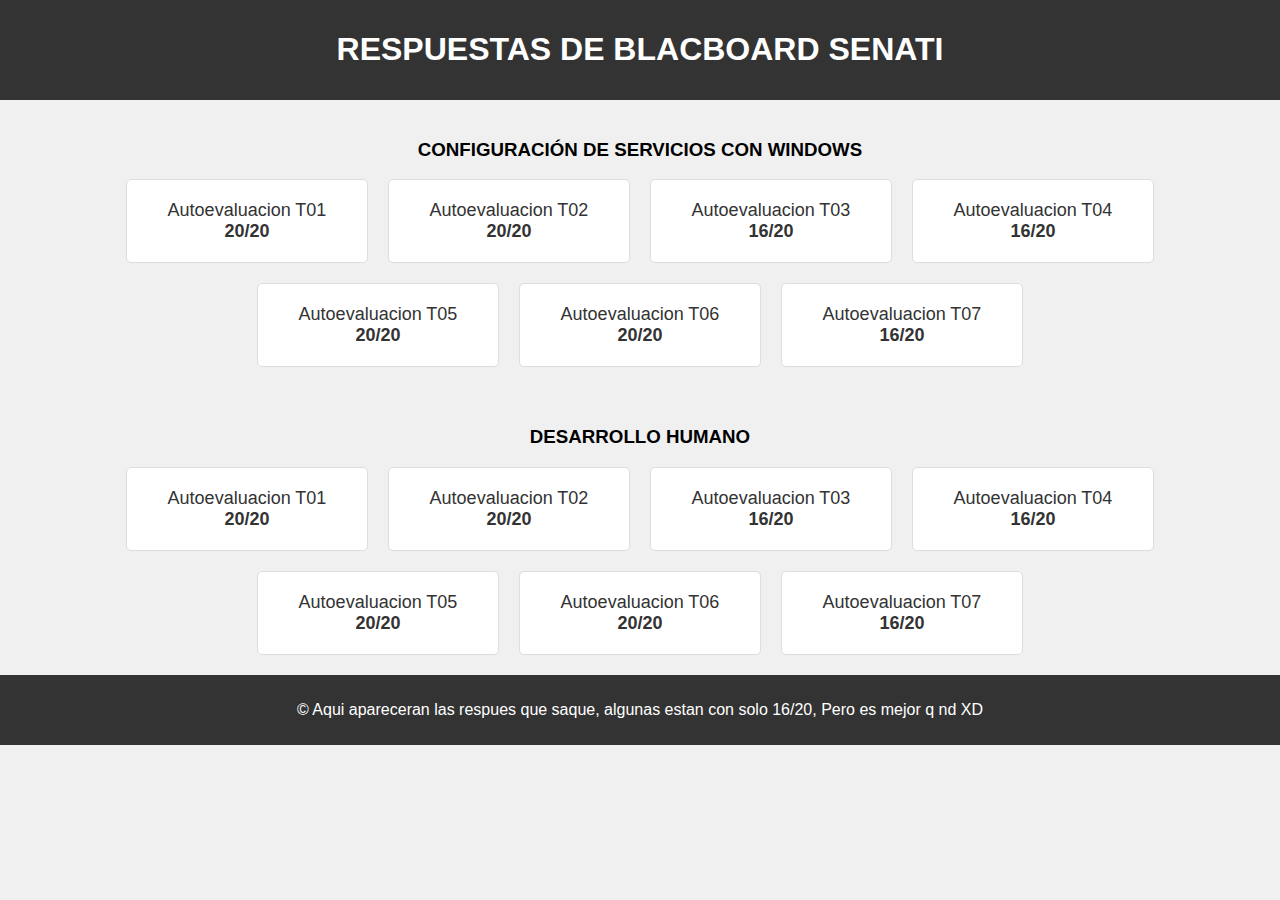
==== index.html @ b15c4c9b "Add files via upload" ====
<!DOCTYPE html>
<html lang="es">
<head>
    <meta charset="UTF-8">
    <meta name="viewport" content="width=device-width, initial-scale=1.0">
    <title>Presentaciones</title>
    <link rel="stylesheet" href="style.css">
</head>
<body>
    <header>
        <h1>RESPUESTAS DE BLACBOARD SENATI</h1>
    </header>
    <main>
        <h3 style="text-align: center;">CONFIGURACIÓN DE SERVICIOS CON WINDOWS</h3>
        <section class="presentaciones">
            <div class="presentacion">
                <a href="SubWeb/Tarea01.html">Autoevaluacion T01 <b>20/20</b></a>
            </div>
            <div class="presentacion">
                <a href="SubWeb/Tarea02.html">Autoevaluacion T02 <b>20/20</b></a>
            </div>
            <div class="presentacion">
                <a href="SubWeb/Tarea03.html">Autoevaluacion T03 <b>16/20</b></a>
            </div>
            <div class="presentacion">
                <a href="SubWeb/Tarea04.html">Autoevaluacion T04 <b>16/20</b></a>
            </div>
            <div class="presentacion">
                <a href="SubWeb/Tarea05.html">Autoevaluacion T05 <b>20/20</b></a>
            </div>
            <div class="presentacion">
                <a href="SubWeb/Tarea06.html">Autoevaluacion T06 <b>20/20</b></a>
            </div>
            <div class="presentacion">
                <a href="SubWeb/Tarea07.html">Autoevaluacion T07 <b>16/20</b></a>
            </div>
        </section>
    </main>
    <main>
        <h3 style="text-align: center;">DESARROLLO HUMANO</h3>
        <section class="presentaciones">
            <div class="presentacion">
                <a href="Error.html">Autoevaluacion T01 <b>20/20</b></a>
            </div>
            <div class="presentacion">
                <a href="Error.html">Autoevaluacion T02 <b>20/20</b></a>
            </div>
            <div class="presentacion">
                <a href="Error.html">Autoevaluacion T03 <b>16/20</b></a>
            </div>
            <div class="presentacion">
                <a href="Error.html">Autoevaluacion T04 <b>16/20</b></a>
            </div>
            <div class="presentacion">
                <a href="Error.html">Autoevaluacion T05 <b>20/20</b></a>
            </div>
            <div class="presentacion">
                <a href="Error.html">Autoevaluacion T06 <b>20/20</b></a>
            </div>
            <div class="presentacion">
                <a href="Error.html">Autoevaluacion T07 <b>16/20</b></a>
            </div>
        </section>
    </main>
    <footer>
        <p>&copy; Aqui apareceran las respues que saque, algunas estan con solo 16/20, Pero es mejor q nd XD</p>
    </footer>
</body>
</html>
---- style.css ----
body {
    font-family: Arial, sans-serif;
    margin: 0;
    padding: 0;
    background-color: #f0f0f0;
}

header {
    background-color: #333;
    color: #fff;
    padding: 10px 0;
    text-align: center;
}

main {
    padding: 20px;
}

.presentaciones {
    display: flex;
    flex-wrap: wrap;
    gap: 20px;
    justify-content: center;
}

.presentacion {
    background-color: #fff;
    border: 1px solid #ddd;
    border-radius: 5px;
    padding: 20px;
    width: 200px;
    text-align: center;
}

.presentacion a {
    text-decoration: none;
    color: #333;
    font-size: 18px;
}

.presentacion a:hover {
    color: #007bff;
}

footer {
    background-color: #333;
    color: #fff;
    text-align: center;
    padding: 10px 0;
    width: 100%;
    bottom: 0;
}
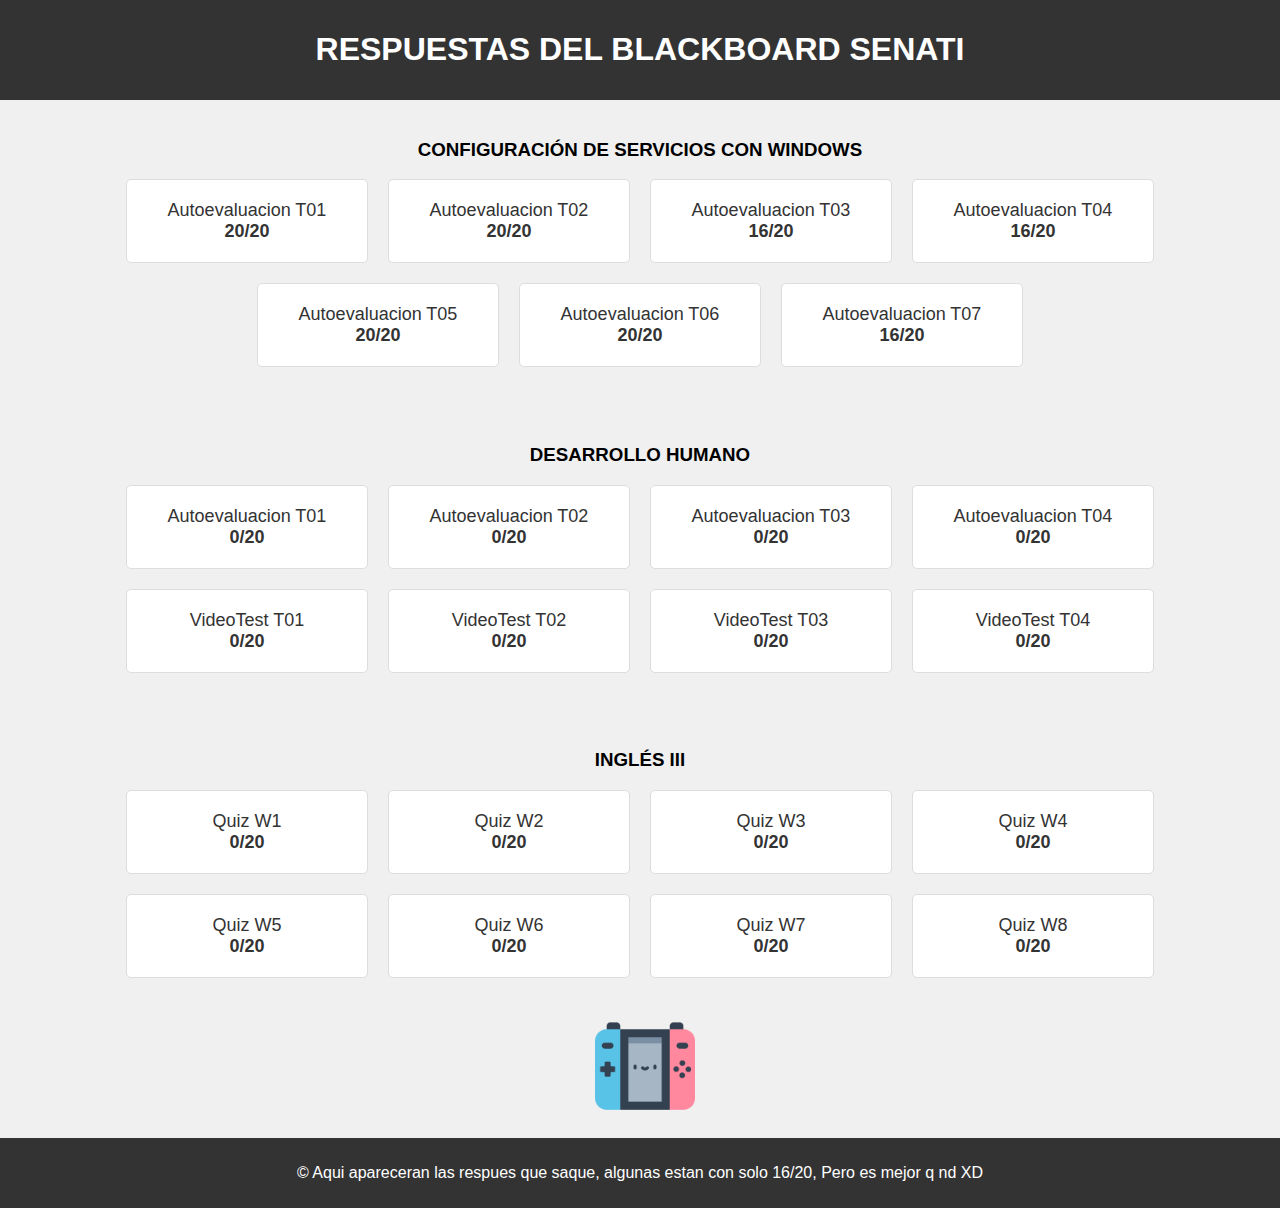
==== commit 035ca6e9: "Add files via upload" ====
--- a/index.html
+++ b/index.html
@@ -3,12 +3,13 @@
 <head>
     <meta charset="UTF-8">
     <meta name="viewport" content="width=device-width, initial-scale=1.0">
-    <title>Presentaciones</title>
+    <title>Respuestas SENATI</title>
     <link rel="stylesheet" href="style.css">
+    <link rel="icon" href="SubWeb/img/icon.png" type="image/x-icon">
 </head>
 <body>
     <header>
-        <h1>RESPUESTAS DE BLACBOARD SENATI</h1>
+        <h1>RESPUESTAS DEL BLACKBOARD SENATI</h1>
     </header>
     <main>
         <h3 style="text-align: center;">CONFIGURACIÓN DE SERVICIOS CON WINDOWS</h3>
@@ -36,34 +37,190 @@
             </div>
         </section>
     </main>
+    <br>    
     <main>
         <h3 style="text-align: center;">DESARROLLO HUMANO</h3>
         <section class="presentaciones">
             <div class="presentacion">
-                <a href="Error.html">Autoevaluacion T01 <b>20/20</b></a>
-            </div>
-            <div class="presentacion">
-                <a href="Error.html">Autoevaluacion T02 <b>20/20</b></a>
-            </div>
-            <div class="presentacion">
-                <a href="Error.html">Autoevaluacion T03 <b>16/20</b></a>
-            </div>
-            <div class="presentacion">
-                <a href="Error.html">Autoevaluacion T04 <b>16/20</b></a>
-            </div>
-            <div class="presentacion">
-                <a href="Error.html">Autoevaluacion T05 <b>20/20</b></a>
-            </div>
-            <div class="presentacion">
-                <a href="Error.html">Autoevaluacion T06 <b>20/20</b></a>
-            </div>
-            <div class="presentacion">
-                <a href="Error.html">Autoevaluacion T07 <b>16/20</b></a>
+                <a href="#" class="collapse-button Bloqueo">Autoevaluacion T01 <br> <b>0/20</b></a>
+                <div class="collapse-content">
+                    <p>Lo siento 💔, pero no he terminado lo demás, Si tu lo terminaste pasamela para agregarlo y ayudarnos Mutuamente :D</p>
+                </div>
+            </div>
+            <div class="presentacion">
+                <a href="#" class="collapse-button Bloqueo">Autoevaluacion T02 <br> <b>0/20</b></a>
+                <div class="collapse-content">
+                    <p>Lo siento 💔, pero no he terminado lo demás, Si tu lo terminaste pasamela para agregarlo y ayudarnos Mutuamente :D</p>
+                </div>
+            </div>
+            <div class="presentacion">
+                <a href="#" class="collapse-button Bloqueo">Autoevaluacion T03 <br> <b>0/20</b></a>
+                <div class="collapse-content">
+                    <p>Lo siento 💔, pero no he terminado lo demás, Si tu lo terminaste pasamela para agregarlo y ayudarnos Mutuamente :D</p>
+                </div>
+            </div>
+            <div class="presentacion">
+                <a href="#" class="collapse-button Bloqueo">Autoevaluacion T04 <br> <b>0/20</b></a>
+                <div class="collapse-content">
+                    <p>Lo siento 💔, pero no he terminado lo demás, Si tu lo terminaste pasamela para agregarlo y ayudarnos Mutuamente :D</p>
+                </div>
+            </div>
+            <div class="presentacion">
+                <a href="#" class="collapse-button Bloqueo">VideoTest T01 <br> <b>0/20</b></a>
+                <div class="collapse-content">
+                    <p>Lo siento 💔, pero no he terminado lo demás, Si tu lo terminaste pasamela para agregarlo y ayudarnos Mutuamente :D</p>
+                </div>
+            </div>
+            <div class="presentacion">
+                <a href="#" class="collapse-button Bloqueo">VideoTest T02 <br> <b>0/20</b></a>
+                <div class="collapse-content">
+                    <p>Lo siento 💔, pero no he terminado lo demás, Si tu lo terminaste pasamela para agregarlo y ayudarnos Mutuamente :D</p>
+                </div>
+            </div>
+            <div class="presentacion">
+                <a href="#" class="collapse-button Bloqueo">VideoTest T03 <br> <b>0/20</b></a>
+                <div class="collapse-content">
+                    <p>Lo siento 💔, pero no he terminado lo demás, Si tu lo terminaste pasamela para agregarlo y ayudarnos Mutuamente :D</p>
+                </div>
+            </div>
+            <div class="presentacion">
+                <a href="#" class="collapse-button Bloqueo">VideoTest T04 <br> <b>0/20</b></a>
+                <div class="collapse-content">
+                    <p>Lo siento 💔, pero no he terminado lo demás, Si tu lo terminaste pasamela para agregarlo y ayudarnos Mutuamente :D</p>
+                </div>
             </div>
         </section>
     </main>
+    <br>
+    <main>
+        <h3 style="text-align: center;">INGLÉS III</h3>
+        <section class="presentaciones">
+            <div class="presentacion">
+                <a href="#" class="collapse-button Bloqueo">Quiz W1 <br> <b>0/20</b></a>
+                <div class="collapse-content">
+                    <p>Lo siento 💔, pero no he terminado lo demás, Si tu lo terminaste pasamela para agregarlo y ayudarnos Mutuamente :D</p>
+                </div>
+            </div>
+            <div class="presentacion">
+                <a href="#" class="collapse-button Bloqueo">Quiz W2 <br> <b>0/20</b></a>
+                <div class="collapse-content">
+                    <p>Lo siento 💔, pero no he terminado lo demás, Si tu lo terminaste pasamela para agregarlo y ayudarnos Mutuamente :D</p>
+                </div>
+            </div>
+            <div class="presentacion">
+                <a href="#" class="collapse-button Bloqueo">Quiz W3 <br> <b>0/20</b></a>
+                <div class="collapse-content">
+                    <p>Lo siento 💔, pero no he terminado lo demás, Si tu lo terminaste pasamela para agregarlo y ayudarnos Mutuamente :D</p>
+                </div>
+            </div>
+            <div class="presentacion">
+                <a href="#" class="collapse-button Bloqueo">Quiz W4 <br> <b>0/20</b></a>
+                <div class="collapse-content">
+                    <p>Lo siento 💔, pero no he terminado lo demás, Si tu lo terminaste pasamela para agregarlo y ayudarnos Mutuamente :D</p>
+                </div>
+            </div>
+            <div class="presentacion">
+                <a href="#" class="collapse-button Bloqueo">Quiz W5 <br> <b>0/20</b></a>
+                <div class="collapse-content">
+                    <p>Lo siento 💔, pero no he terminado lo demás, Si tu lo terminaste pasamela para agregarlo y ayudarnos Mutuamente :D</p>
+                </div>
+            </div>
+            <div class="presentacion">
+                <a href="#" class="collapse-button Bloqueo">Quiz W6 <br> <b>0/20</b></a>
+                <div class="collapse-content">
+                    <p>Lo siento 💔, pero no he terminado lo demás, Si tu lo terminaste pasamela para agregarlo y ayudarnos Mutuamente :D</p>
+                </div>
+            </div>
+            <div class="presentacion">
+                <a href="#" class="collapse-button Bloqueo">Quiz W7 <br> <b>0/20</b></a>
+                <div class="collapse-content">
+                    <p>Lo siento 💔, pero no he terminado lo demás, Si tu lo terminaste pasamela para agregarlo y ayudarnos Mutuamente :D</p>
+                </div>
+            </div>
+            <div class="presentacion">
+                <a href="#" class="collapse-button Bloqueo">Quiz W8 <br> <b>0/20</b></a>
+                <div class="collapse-content">
+                    <p>Lo siento 💔, pero no he terminado lo demás, Si tu lo terminaste pasamela para agregarlo y ayudarnos Mutuamente :D</p>
+                </div>
+            </div>
+        </section>
+    </main>
+    <br>
+    <style>
+        .collapse-container {
+            margin: 20px auto;
+            width: 80%;
+            max-width: 600px;
+            position: relative;
+        }
+        .collapse-content {
+            display: none;
+            background: #fff;
+            position: absolute;
+            border: 1px solid #ddd;
+            border-radius: 5px;
+            padding: 15px;
+            margin-top: 10px;
+            box-shadow: 0 0 10px rgba(0, 0, 0, 0.1);
+            text-align: left;
+            transition: opacity 0.3s ease-in-out;
+        }
+        .collapse-content.show {
+            display: block;
+            opacity: 1;
+        }
+        .collapse-button {
+            color: #fff;
+            border: none;
+            border-radius: 5px;
+            cursor: pointer;
+            font-size: 16px;
+            text-decoration: none;
+            display: inline-block;
+            transition: background 0.3s;
+        }
+        .circular-image {
+            width: 100px;
+            height: 100px;
+            overflow: hidden;
+            display: inline-block;
+            margin-left: 46.5%;
+        }
+
+        .circular-image img {
+            width: 100%;
+            height: auto;
+        }
+        .circular-image:hover {
+            transform: scale(1.2);
+            transition: 1s;
+        }
+    </style>
+    <a href="juego.html" class="circular-image">
+        <img src="SubWeb/img/videojuegos.png" alt="Descripción de la imagen">
+    </a>
+    <br>
+    <br>
     <footer>
         <p>&copy; Aqui apareceran las respues que saque, algunas estan con solo 16/20, Pero es mejor q nd XD</p>
     </footer>
+    <script>
+        document.querySelectorAll('.Bloqueo').forEach(button => {
+            button.addEventListener('click', (event) => {
+                event.preventDefault(); // Evita el comportamiento predeterminado del enlace
+                const content = button.nextElementSibling; // Selecciona el contenido siguiente al botón
+                
+                // Oculta el contenido de todos los otros elementos
+                document.querySelectorAll('.collapse-content').forEach(c => {
+                    if (c !== content) {
+                        c.classList.remove('show');
+                    }
+                });
+                
+                // Alterna la visibilidad del contenido clicado
+                content.classList.toggle('show');
+            });
+        });
+    </script>
 </body>
 </html>
